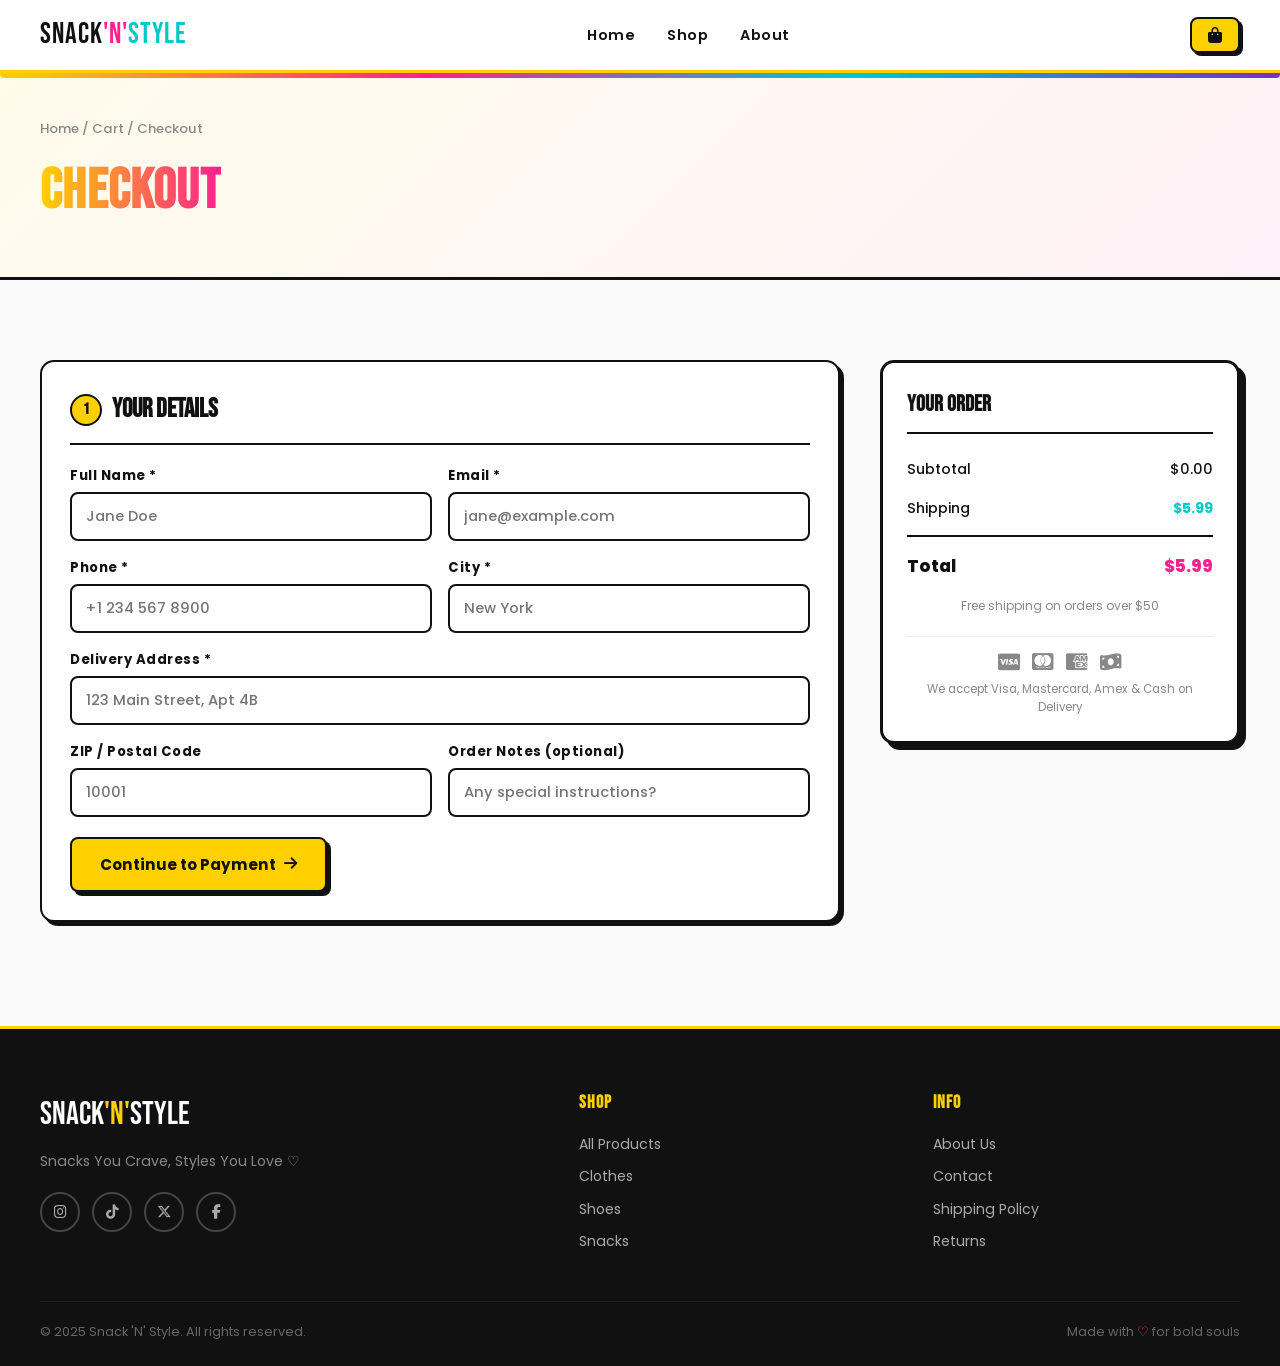
==== checkout.html @ 05af9b32 "Initial commit — Snack N Style website" ====
<!DOCTYPE html>
<html lang="en">
<head>
  <meta charset="UTF-8">
  <meta name="viewport" content="width=device-width, initial-scale=1.0">
  <meta name="description" content="Checkout — Snack 'N' Style.">
  <title>Checkout — Snack 'N' Style</title>
  <link rel="stylesheet" href="assets/css/style.css">
  <link rel="stylesheet" href="https://cdnjs.cloudflare.com/ajax/libs/font-awesome/6.5.0/css/all.min.css">
  <style>
    .card-input-row { display: grid; grid-template-columns: 1fr 1fr; gap: 16px; }
    .card-number-field { grid-column: span 2; }
    .card-mock-note {
      display: flex;
      align-items: flex-start;
      gap: 10px;
      padding: 14px;
      background: rgba(0,201,200,0.06);
      border: 2px solid var(--teal);
      border-radius: var(--radius-sm);
      font-size: 0.82rem;
      color: #333;
      margin-bottom: 16px;
    }
    .card-mock-note i { color: var(--teal); margin-top: 2px; flex-shrink: 0; }
    .method-divider {
      display: flex;
      align-items: center;
      gap: 12px;
      margin: 8px 0 16px;
      color: var(--gray-mid);
      font-size: 0.82rem;
      font-weight: 600;
    }
    .method-divider::before,
    .method-divider::after {
      content: '';
      flex: 1;
      height: 1px;
      background: var(--gray);
    }
  </style>
</head>
<body data-page="checkout">

  <!-- Navbar -->
  <nav id="navbar">
    <div class="container nav-inner">
      <a href="index.html" class="nav-logo">Snack<span>'N'</span><em>Style</em></a>
      <ul class="nav-links">
        <li><a href="index.html" class="nav-link">Home</a></li>
        <li><a href="shop.html" class="nav-link">Shop</a></li>
        <li><a href="about.html" class="nav-link">About</a></li>
      </ul>
      <div class="nav-actions">
        <a href="cart.html" class="cart-link" aria-label="Cart">
          <i class="fas fa-bag-shopping"></i>
          <span id="cart-badge">0</span>
        </a>
        <button class="hamburger" id="hamburger" aria-label="Menu" aria-expanded="false">
          <i class="fas fa-bars"></i>
        </button>
      </div>
    </div>
    <div id="mobile-menu">
      <a href="index.html">Home</a>
      <a href="shop.html">Shop All</a>
      <a href="about.html">About</a>
      <a href="cart.html">Cart</a>
    </div>
  </nav>

  <div class="accent-bar"></div>

  <!-- Page Header -->
  <div class="page-header">
    <div class="container">
      <p class="breadcrumb">
        <a href="index.html">Home</a> /
        <a href="cart.html">Cart</a> /
        Checkout
      </p>
      <h1><span class="gradient-text">Checkout</span></h1>
    </div>
  </div>

  <!-- Checkout Content -->
  <section class="section">
    <div class="container">
      <div class="checkout-layout">

        <!-- Left: Steps -->
        <div>

          <!-- Step 1: Customer Info -->
          <div class="checkout-section" id="step-info">
            <h2>
              <span class="step-num">1</span>
              Your Details
            </h2>

            <!--
              Pay on Delivery orders are submitted via Formspree.
              Sign up at formspree.io, create a form, and replace
              YOUR_FORM_ID below with your actual form ID.
            -->
            <form id="formspree-form" action="https://formspree.io/f/YOUR_FORM_ID" method="POST" style="display:none;">
              <input type="hidden" name="Order Contents" id="cart-summary-input">
              <input type="hidden" name="Payment Method" value="Pay on Delivery">
              <input type="hidden" name="_subject" value="New Order — Snack N Style">
            </form>

            <form id="customer-form" novalidate>
              <div class="form-grid">
                <div class="form-group">
                  <label class="form-label" for="field-name">Full Name *</label>
                  <input class="form-input" type="text" id="field-name" name="name"
                    placeholder="Jane Doe" required minlength="2">
                </div>
                <div class="form-group">
                  <label class="form-label" for="field-email">Email *</label>
                  <input class="form-input" type="email" id="field-email" name="email"
                    placeholder="jane@example.com" required>
                </div>
                <div class="form-group">
                  <label class="form-label" for="field-phone">Phone *</label>
                  <input class="form-input" type="tel" id="field-phone" name="phone"
                    placeholder="+1 234 567 8900" required>
                </div>
                <div class="form-group">
                  <label class="form-label" for="field-city">City *</label>
                  <input class="form-input" type="text" id="field-city" name="city"
                    placeholder="New York" required>
                </div>
                <div class="form-group span2">
                  <label class="form-label" for="field-address">Delivery Address *</label>
                  <input class="form-input" type="text" id="field-address" name="address"
                    placeholder="123 Main Street, Apt 4B" required>
                </div>
                <div class="form-group">
                  <label class="form-label" for="field-zip">ZIP / Postal Code</label>
                  <input class="form-input" type="text" id="field-zip" name="zip"
                    placeholder="10001">
                </div>
                <div class="form-group">
                  <label class="form-label" for="field-notes">Order Notes (optional)</label>
                  <input class="form-input" type="text" id="field-notes" name="notes"
                    placeholder="Any special instructions?">
                </div>
              </div>
              <div style="margin-top:20px;">
                <button type="button" class="btn btn-primary" id="continue-btn">
                  Continue to Payment <i class="fas fa-arrow-right"></i>
                </button>
              </div>
            </form>
          </div>

          <!-- Step 2: Payment Method -->
          <div class="checkout-section hidden" id="step-payment">
            <h2>
              <span class="step-num">2</span>
              Payment Method
            </h2>

            <div class="payment-methods">
              <!-- Pay on Delivery -->
              <div class="payment-card selected" id="pod-card">
                <div class="payment-card-icon">📦</div>
                <h3>Pay on Delivery</h3>
                <p>We deliver, you pay cash or card when it arrives</p>
              </div>

              <!-- Pay Now -->
              <div class="payment-card" id="pay-now-card">
                <div class="payment-card-icon">💳</div>
                <h3>Pay Now</h3>
                <p>Secure card payment — processed online</p>
              </div>
            </div>

            <!-- Pay on Delivery confirm -->
            <button class="btn btn-primary btn-full" id="pod-btn">
              <i class="fas fa-check-circle"></i> Confirm Order
            </button>

            <!-- Pay Now card form -->
            <div id="pay-now-form" class="hidden">
              <div class="method-divider">Enter card details</div>

              <div class="card-mock-note">
                <i class="fas fa-info-circle"></i>
                <span>
                  Online card payments require a payment gateway (e.g. Stripe).
                  To activate this, see the <strong>README.md</strong> for setup instructions.
                  For now, this interface is ready — just add your Stripe key to go live.
                </span>
              </div>

              <form id="card-details-form" novalidate>
                <div class="form-grid">
                  <div class="form-group card-number-field">
                    <label class="form-label" for="card-number">Card Number *</label>
                    <input class="form-input" type="text" id="card-number"
                      placeholder="1234 5678 9012 3456" maxlength="19"
                      required pattern="\d{4}\s?\d{4}\s?\d{4}\s?\d{4}"
                      oninput="formatCardNumber(this)">
                  </div>
                  <div class="form-group">
                    <label class="form-label" for="card-expiry">Expiry *</label>
                    <input class="form-input" type="text" id="card-expiry"
                      placeholder="MM / YY" maxlength="7"
                      required oninput="formatExpiry(this)">
                  </div>
                  <div class="form-group">
                    <label class="form-label" for="card-cvc">CVC *</label>
                    <input class="form-input" type="text" id="card-cvc"
                      placeholder="123" maxlength="4"
                      required pattern="\d{3,4}">
                  </div>
                  <div class="form-group card-number-field">
                    <label class="form-label" for="card-name">Name on Card *</label>
                    <input class="form-input" type="text" id="card-name"
                      placeholder="Jane Doe" required>
                  </div>
                </div>
                <div style="display:flex; align-items:center; gap:8px; margin:12px 0; font-size:0.78rem; color:var(--gray-mid);">
                  <i class="fas fa-lock" style="color:var(--teal);"></i>
                  Your card details are encrypted and secure
                </div>
                <button type="button" class="btn btn-pink btn-full" id="pay-now-confirm">
                  <i class="fas fa-lock"></i>
                  Pay <span id="pay-amount">—</span>
                </button>
              </form>
            </div>

          </div>

          <!-- Success Screen -->
          <div class="success-screen hidden" id="checkout-success">
            <div class="success-icon">
              <i class="fas fa-check"></i>
            </div>
            <h2>Order Confirmed!</h2>
            <p style="font-size:1.1rem; font-weight:600; margin-bottom:4px;">
              Thanks, <span id="success-name">friend</span>! 🎉
            </p>
            <p>Your order has been placed successfully.</p>
            <p style="margin-top:8px;">
              <strong>Total:</strong> <span id="success-total">—</span> &nbsp;|&nbsp;
              <strong>Method:</strong> <span id="success-method">—</span>
            </p>
            <p style="color:var(--gray-mid); font-size:0.88rem; margin-top:16px;">
              We'll contact you shortly to confirm delivery details.
            </p>
            <a href="shop.html" class="btn btn-primary" style="margin-top:28px;">
              <i class="fas fa-bag-shopping"></i> Continue Shopping
            </a>
          </div>

        </div>

        <!-- Right: Order Summary -->
        <div class="checkout-order-box">
          <h2>Your Order</h2>
          <div id="checkout-items"></div>
          <div style="margin-top:12px;">
            <div class="summary-row" style="padding:8px 0; font-size:0.88rem;">
              <span>Subtotal</span>
              <span id="checkout-subtotal">—</span>
            </div>
            <div class="summary-row" style="padding:8px 0; font-size:0.88rem;">
              <span>Shipping</span>
              <span id="checkout-shipping" style="color:var(--teal); font-weight:700;">—</span>
            </div>
            <div class="summary-row total">
              <span>Total</span>
              <span id="checkout-total" style="color:var(--pink);">—</span>
            </div>
          </div>
          <p style="font-size:0.75rem; color:var(--gray-mid); margin-top:8px; text-align:center;">
            Free shipping on orders over $50
          </p>
          <div style="margin-top:20px; padding-top:16px; border-top:1px solid var(--gray);">
            <div style="display:flex; gap:12px; justify-content:center; font-size:1.2rem; color:var(--gray-mid);">
              <i class="fab fa-cc-visa"></i>
              <i class="fab fa-cc-mastercard"></i>
              <i class="fab fa-cc-amex"></i>
              <i class="fas fa-money-bill-wave"></i>
            </div>
            <p style="font-size:0.72rem; color:var(--gray-mid); text-align:center; margin-top:8px;">
              We accept Visa, Mastercard, Amex &amp; Cash on Delivery
            </p>
          </div>
        </div>

      </div>
    </div>
  </section>

  <!-- Footer -->
  <footer>
    <div class="container">
      <div class="footer-grid">
        <div>
          <div class="footer-logo">Snack<span>'N'</span>Style</div>
          <p class="footer-tagline">Snacks You Crave, Styles You Love ♡</p>
          <div class="footer-social">
            <a href="#" class="social-btn" aria-label="Instagram"><i class="fab fa-instagram"></i></a>
            <a href="#" class="social-btn" aria-label="TikTok"><i class="fab fa-tiktok"></i></a>
            <a href="#" class="social-btn" aria-label="Twitter"><i class="fab fa-x-twitter"></i></a>
            <a href="#" class="social-btn" aria-label="Facebook"><i class="fab fa-facebook-f"></i></a>
          </div>
        </div>
        <div>
          <h4 class="footer-heading">Shop</h4>
          <div class="footer-links">
            <a href="shop.html">All Products</a>
            <a href="shop.html?category=clothes">Clothes</a>
            <a href="shop.html?category=shoes">Shoes</a>
            <a href="shop.html?category=snacks">Snacks</a>
          </div>
        </div>
        <div>
          <h4 class="footer-heading">Info</h4>
          <div class="footer-links">
            <a href="about.html">About Us</a>
            <a href="about.html#contact">Contact</a>
            <a href="#">Shipping Policy</a>
            <a href="#">Returns</a>
          </div>
        </div>
      </div>
      <div class="footer-bottom">
        <p>&copy; 2025 Snack 'N' Style. All rights reserved.</p>
        <p>Made with <span style="color:var(--pink)">♡</span> for bold souls</p>
      </div>
    </div>
  </footer>

  <script src="assets/js/products.js"></script>
  <script src="assets/js/cart.js"></script>
  <script src="assets/js/main.js"></script>
  <script>
    function formatCardNumber(input) {
      let val = input.value.replace(/\D/g, '').substring(0, 16);
      input.value = val.replace(/(.{4})/g, '$1 ').trim();
    }

    function formatExpiry(input) {
      let val = input.value.replace(/\D/g, '').substring(0, 4);
      if (val.length >= 3) val = val.substring(0, 2) + ' / ' + val.substring(2);
      input.value = val;
    }

    // Keep pay button total in sync
    document.addEventListener('DOMContentLoaded', () => {
      const totalEl = document.getElementById('checkout-total');
      const payBtn = document.getElementById('pay-amount');
      if (totalEl && payBtn) {
        const observer = new MutationObserver(() => {
          payBtn.textContent = totalEl.textContent;
        });
        observer.observe(totalEl, { childList: true, characterData: true, subtree: true });
      }
    });
  </script>
</body>
</html>
---- assets/css/style.css ----
/* ─── Neon Street Theme ─────────────────────────────────────────────────────── */

@import url('https://fonts.googleapis.com/css2?family=Bebas+Neue&family=Poppins:wght@400;500;600;700;800&display=swap');

:root {
  --yellow:   #FFD000;
  --pink:     #FF1F8E;
  --teal:     #00C9C8;
  --purple:   #7B2FBE;
  --black:    #111111;
  --white:    #FFFFFF;
  --bg:       #FAFAFA;
  --card-bg:  #FFFFFF;
  --gray:     #F0F0F0;
  --gray-mid: #888888;
  --text:     #111111;
  --radius:   14px;
  --radius-sm: 8px;
  --shadow:   4px 4px 0px #111111;
  --shadow-lg: 6px 6px 0px #111111;
  --transition: 0.2s ease;
  --font-head: 'Bebas Neue', sans-serif;
  --font-body: 'Poppins', sans-serif;
}

/* ─── Reset ──────────────────────────────────────────────────────────────────── */

*, *::before, *::after { box-sizing: border-box; margin: 0; padding: 0; }
html { scroll-behavior: smooth; }
body {
  font-family: var(--font-body);
  background: var(--bg);
  color: var(--text);
  line-height: 1.6;
  overflow-x: hidden;
}
img { display: block; max-width: 100%; }
a { text-decoration: none; color: inherit; }
ul { list-style: none; }
button { cursor: pointer; border: none; background: none; font-family: var(--font-body); }
input, select, textarea { font-family: var(--font-body); }

/* ─── Utility ────────────────────────────────────────────────────────────────── */

.container { max-width: 1240px; margin: 0 auto; padding: 0 20px; }
.hidden { display: none !important; }
.text-center { text-align: center; }
.section { padding: 80px 0; }
.section-sm { padding: 50px 0; }

.section-title {
  font-family: var(--font-head);
  font-size: clamp(2rem, 5vw, 3rem);
  letter-spacing: 1px;
  margin-bottom: 40px;
}
.section-title .highlight {
  color: var(--pink);
  position: relative;
}

.gradient-text {
  background: linear-gradient(90deg, var(--yellow) 0%, var(--pink) 100%);
  -webkit-background-clip: text;
  -webkit-text-fill-color: transparent;
  background-clip: text;
}

/* ─── Buttons ────────────────────────────────────────────────────────────────── */

.btn {
  display: inline-flex;
  align-items: center;
  gap: 8px;
  padding: 14px 28px;
  border-radius: var(--radius-sm);
  font-weight: 700;
  font-size: 0.95rem;
  border: 2.5px solid var(--black);
  box-shadow: var(--shadow);
  transition: transform var(--transition), box-shadow var(--transition);
}
.btn:hover {
  transform: translate(-2px, -2px);
  box-shadow: var(--shadow-lg);
}
.btn:active {
  transform: translate(2px, 2px);
  box-shadow: 2px 2px 0 var(--black);
}

.btn-primary {
  background: var(--yellow);
  color: var(--black);
}
.btn-primary:hover { background: var(--yellow); }

.btn-pink {
  background: var(--pink);
  color: var(--white);
}

.btn-outline {
  background: var(--white);
  color: var(--black);
}
.btn-outline:hover { background: var(--gray); }

.btn-full { width: 100%; justify-content: center; font-size: 1.05rem; padding: 16px; }

.btn-add-cart {
  display: inline-flex;
  align-items: center;
  gap: 6px;
  padding: 9px 16px;
  background: var(--yellow);
  color: var(--black);
  font-weight: 700;
  font-size: 0.82rem;
  border: 2px solid var(--black);
  border-radius: var(--radius-sm);
  box-shadow: 3px 3px 0 var(--black);
  transition: all var(--transition);
  white-space: nowrap;
}
.btn-add-cart:hover { transform: translate(-1px, -1px); box-shadow: 4px 4px 0 var(--black); }
.btn-add-cart.added { background: var(--teal); color: var(--white); }

/* ─── Navbar ─────────────────────────────────────────────────────────────────── */

#navbar {
  position: sticky;
  top: 0;
  z-index: 1000;
  background: var(--white);
  border-bottom: 3px solid var(--yellow);
  transition: box-shadow 0.3s;
}
#navbar.scrolled { box-shadow: 0 4px 20px rgba(0,0,0,0.1); }

.nav-inner {
  display: flex;
  align-items: center;
  justify-content: space-between;
  height: 70px;
  gap: 20px;
}

.nav-logo {
  font-family: var(--font-head);
  font-size: 1.8rem;
  letter-spacing: 1px;
  white-space: nowrap;
  color: var(--black);
  line-height: 1;
}
.nav-logo span { color: var(--pink); }
.nav-logo em { color: var(--teal); font-style: normal; }

.nav-links {
  display: flex;
  align-items: center;
  gap: 32px;
}
.nav-link {
  font-weight: 600;
  font-size: 0.9rem;
  letter-spacing: 0.5px;
  padding: 6px 0;
  border-bottom: 2.5px solid transparent;
  transition: border-color var(--transition), color var(--transition);
}
.nav-link:hover, .nav-link.active { border-bottom-color: var(--pink); color: var(--pink); }

.nav-actions {
  display: flex;
  align-items: center;
  gap: 16px;
}

.cart-link {
  position: relative;
  display: flex;
  align-items: center;
  gap: 6px;
  font-weight: 700;
  font-size: 1.05rem;
  padding: 8px 16px;
  background: var(--yellow);
  border: 2.5px solid var(--black);
  border-radius: var(--radius-sm);
  box-shadow: 3px 3px 0 var(--black);
  transition: all var(--transition);
}
.cart-link:hover { transform: translate(-1px, -1px); box-shadow: 4px 4px 0 var(--black); }
.cart-link i { font-size: 1rem; }

#cart-badge {
  display: none;
  align-items: center;
  justify-content: center;
  min-width: 20px;
  height: 20px;
  padding: 0 5px;
  background: var(--pink);
  color: var(--white);
  font-size: 0.72rem;
  font-weight: 800;
  border-radius: 20px;
  border: 2px solid var(--black);
}

.hamburger {
  display: none;
  align-items: center;
  justify-content: center;
  width: 42px;
  height: 42px;
  font-size: 1.2rem;
  border: 2.5px solid var(--black);
  border-radius: var(--radius-sm);
  background: var(--white);
}

#mobile-menu {
  display: none;
  flex-direction: column;
  background: var(--white);
  border-top: 2px solid var(--yellow);
  padding: 16px 20px;
  gap: 4px;
}
#mobile-menu.open { display: flex; }
#mobile-menu a {
  font-weight: 600;
  padding: 10px 0;
  border-bottom: 1px solid var(--gray);
  font-size: 0.95rem;
}
#mobile-menu a:last-child { border-bottom: none; }

/* ─── Hero ───────────────────────────────────────────────────────────────────── */

.hero {
  position: relative;
  min-height: 90vh;
  display: flex;
  align-items: center;
  overflow: hidden;
  background: var(--white);
  padding: 60px 0;
}

.hero-bg {
  position: absolute;
  inset: 0;
  pointer-events: none;
  z-index: 0;
}
.hero-blob {
  position: absolute;
  border-radius: 50%;
  filter: blur(80px);
  opacity: 0.18;
}
.hero-blob.b1 { width: 500px; height: 500px; background: var(--yellow); top: -100px; right: -100px; }
.hero-blob.b2 { width: 350px; height: 350px; background: var(--pink); bottom: -50px; left: -80px; }
.hero-blob.b3 { width: 250px; height: 250px; background: var(--teal); top: 30%; right: 20%; }

.hero-content {
  position: relative;
  z-index: 1;
  max-width: 760px;
}

.hero-pill {
  display: inline-flex;
  align-items: center;
  gap: 8px;
  padding: 8px 18px;
  background: var(--yellow);
  border: 2.5px solid var(--black);
  border-radius: 99px;
  font-weight: 700;
  font-size: 0.8rem;
  letter-spacing: 0.5px;
  box-shadow: 3px 3px 0 var(--black);
  margin-bottom: 24px;
}

.hero-title {
  font-family: var(--font-head);
  font-size: clamp(3.5rem, 9vw, 7rem);
  line-height: 0.95;
  letter-spacing: 1px;
  margin-bottom: 24px;
}

.hero-sub {
  font-size: 1.1rem;
  color: #555;
  max-width: 480px;
  margin-bottom: 36px;
}

.hero-ctas { display: flex; gap: 16px; flex-wrap: wrap; }

.hero-sparkle {
  position: absolute;
  z-index: 0;
  pointer-events: none;
  font-size: 2.5rem;
  animation: float 3s ease-in-out infinite;
}
.hero-sparkle.s1 { top: 15%; right: 8%; color: var(--yellow); animation-delay: 0s; }
.hero-sparkle.s2 { top: 40%; right: 5%; color: var(--pink); font-size: 1.8rem; animation-delay: 0.8s; }
.hero-sparkle.s3 { bottom: 20%; right: 15%; color: var(--teal); font-size: 2rem; animation-delay: 1.5s; }
.hero-sparkle.s4 { top: 8%; left: 60%; color: var(--purple); font-size: 1.5rem; animation-delay: 0.4s; }

@keyframes float {
  0%, 100% { transform: translateY(0) rotate(0deg); }
  50% { transform: translateY(-12px) rotate(8deg); }
}

/* ─── Marquee ────────────────────────────────────────────────────────────────── */

.marquee-strip {
  background: var(--yellow);
  border-top: 3px solid var(--black);
  border-bottom: 3px solid var(--black);
  overflow: hidden;
  padding: 14px 0;
}
.marquee-track {
  display: flex;
  gap: 0;
  animation: marquee 22s linear infinite;
  white-space: nowrap;
}
.marquee-track span {
  font-family: var(--font-head);
  font-size: 1.15rem;
  letter-spacing: 2px;
  padding: 0 30px;
  color: var(--black);
}
@keyframes marquee {
  from { transform: translateX(0); }
  to { transform: translateX(-50%); }
}

/* ─── Category Cards ─────────────────────────────────────────────────────────── */

.category-grid {
  display: grid;
  grid-template-columns: repeat(3, 1fr);
  gap: 24px;
}

.category-card {
  display: flex;
  flex-direction: column;
  align-items: center;
  text-align: center;
  padding: 40px 24px;
  background: var(--card-bg);
  border: 3px solid var(--black);
  border-radius: var(--radius);
  box-shadow: var(--shadow);
  transition: transform var(--transition), box-shadow var(--transition);
  gap: 12px;
}
.category-card:hover {
  transform: translate(-3px, -3px);
  box-shadow: var(--shadow-lg);
}

.cat-clothes { border-top: 6px solid var(--pink); }
.cat-shoes   { border-top: 6px solid var(--teal); }
.cat-snacks  { border-top: 6px solid var(--yellow); }

.category-card .cat-icon {
  width: 72px;
  height: 72px;
  border-radius: 50%;
  display: flex;
  align-items: center;
  justify-content: center;
  font-size: 1.8rem;
  border: 3px solid var(--black);
}
.cat-clothes .cat-icon { background: var(--pink); color: var(--white); }
.cat-shoes   .cat-icon { background: var(--teal); color: var(--white); }
.cat-snacks  .cat-icon { background: var(--yellow); color: var(--black); }

.category-card h3 {
  font-family: var(--font-head);
  font-size: 1.6rem;
  letter-spacing: 1px;
}
.category-card p { font-size: 0.88rem; color: var(--gray-mid); font-weight: 500; }

/* ─── Product Cards ──────────────────────────────────────────────────────────── */

.product-grid {
  display: grid;
  grid-template-columns: repeat(4, 1fr);
  gap: 24px;
}

.product-card {
  background: var(--card-bg);
  border: 2.5px solid var(--black);
  border-top: 5px solid var(--card-accent, var(--yellow));
  border-radius: var(--radius);
  box-shadow: var(--shadow);
  overflow: hidden;
  transition: transform var(--transition), box-shadow var(--transition);
  display: flex;
  flex-direction: column;
}
.product-card:hover {
  transform: translate(-3px, -3px);
  box-shadow: var(--shadow-lg);
}

.product-card-img-wrap {
  position: relative;
  aspect-ratio: 1;
  overflow: hidden;
  display: block;
}
.product-card-img-wrap img {
  width: 100%;
  height: 100%;
  object-fit: cover;
  transition: transform 0.4s ease;
}
.product-card:hover .product-card-img-wrap img { transform: scale(1.06); }

.product-badge {
  position: absolute;
  top: 10px;
  left: 10px;
  padding: 4px 10px;
  font-size: 0.72rem;
  font-weight: 800;
  letter-spacing: 0.5px;
  color: var(--black);
  border: 2px solid var(--black);
  border-radius: 4px;
  z-index: 1;
  text-transform: uppercase;
}

.product-card-body {
  padding: 14px 16px 16px;
  display: flex;
  flex-direction: column;
  gap: 6px;
  flex: 1;
}

.product-cat-tag {
  font-size: 0.7rem;
  font-weight: 700;
  letter-spacing: 1px;
  text-transform: uppercase;
  color: var(--gray-mid);
}

.product-name {
  font-size: 0.95rem;
  font-weight: 700;
  line-height: 1.3;
}
.product-name a:hover { color: var(--pink); }

.product-card-footer {
  display: flex;
  align-items: center;
  justify-content: space-between;
  gap: 8px;
  margin-top: auto;
  padding-top: 10px;
}

.product-price {
  font-family: var(--font-head);
  font-size: 1.3rem;
  letter-spacing: 0.5px;
}

/* ─── Section Centered CTA ───────────────────────────────────────────────────── */

.section-cta {
  display: flex;
  justify-content: center;
  margin-top: 40px;
}

/* ─── Shop Filter Bar ────────────────────────────────────────────────────────── */

.filter-bar {
  display: flex;
  gap: 10px;
  flex-wrap: wrap;
  margin-bottom: 36px;
  align-items: center;
}

.filter-btn {
  padding: 10px 22px;
  font-weight: 700;
  font-size: 0.88rem;
  letter-spacing: 0.5px;
  border: 2.5px solid var(--black);
  border-radius: 99px;
  background: var(--white);
  box-shadow: 3px 3px 0 var(--black);
  transition: all var(--transition);
}
.filter-btn:hover { transform: translate(-1px, -1px); box-shadow: 4px 4px 0 var(--black); }
.filter-btn.active {
  background: var(--yellow);
  transform: translate(-1px, -1px);
  box-shadow: 4px 4px 0 var(--black);
}

.shop-header {
  display: flex;
  align-items: flex-end;
  justify-content: space-between;
  gap: 16px;
  flex-wrap: wrap;
  margin-bottom: 8px;
}
.product-count-label {
  font-size: 0.88rem;
  color: var(--gray-mid);
  font-weight: 500;
  padding-bottom: 4px;
}

.fade-in { animation: fadeIn 0.35s ease; }
@keyframes fadeIn { from { opacity: 0; transform: translateY(8px); } to { opacity: 1; transform: none; } }

/* ─── Product Detail ─────────────────────────────────────────────────────────── */

.product-detail-grid {
  display: grid;
  grid-template-columns: 1fr 1fr;
  gap: 60px;
  align-items: start;
}

.product-detail-img {
  position: relative;
  border: 3px solid var(--black);
  border-radius: var(--radius);
  overflow: hidden;
  box-shadow: var(--shadow-lg);
  aspect-ratio: 1;
}
.product-detail-img img { width: 100%; height: 100%; object-fit: cover; }

.detail-badge {
  top: 16px;
  left: 16px;
  font-size: 0.85rem;
  padding: 6px 14px;
}

.product-detail-name {
  font-family: var(--font-head);
  font-size: clamp(2rem, 5vw, 3rem);
  letter-spacing: 1px;
  line-height: 1;
  margin: 8px 0;
}

.product-detail-price {
  font-family: var(--font-head);
  font-size: 2.2rem;
  color: var(--pink);
  margin-bottom: 24px;
}

.size-section { margin-bottom: 24px; }
.size-label {
  font-weight: 700;
  font-size: 0.9rem;
  margin-bottom: 10px;
  display: flex;
  align-items: center;
  gap: 12px;
}
.size-error {
  color: var(--pink);
  font-size: 0.8rem;
  font-weight: 600;
}

.size-grid { display: flex; flex-wrap: wrap; gap: 8px; }
.size-btn {
  padding: 8px 16px;
  border: 2.5px solid var(--black);
  border-radius: var(--radius-sm);
  font-weight: 700;
  font-size: 0.85rem;
  background: var(--white);
  transition: all var(--transition);
}
.size-btn:hover { background: var(--gray); }
.size-btn.selected {
  background: var(--yellow);
  border-color: var(--black);
  box-shadow: 3px 3px 0 var(--black);
}

.qty-row { display: flex; align-items: center; gap: 16px; margin-bottom: 20px; }
.qty-label { font-weight: 700; font-size: 0.9rem; }

.qty-spinner {
  display: flex;
  align-items: center;
  border: 2.5px solid var(--black);
  border-radius: var(--radius-sm);
  overflow: hidden;
}
.qty-btn {
  width: 40px;
  height: 40px;
  font-size: 1.2rem;
  font-weight: 700;
  background: var(--white);
  border: none;
  transition: background var(--transition);
}
.qty-btn:hover { background: var(--yellow); }
.qty-spinner input {
  width: 52px;
  height: 40px;
  text-align: center;
  font-weight: 700;
  font-size: 1rem;
  border: none;
  border-left: 2.5px solid var(--black);
  border-right: 2.5px solid var(--black);
  outline: none;
}
.qty-spinner.small .qty-btn { width: 34px; height: 34px; font-size: 1rem; }
.qty-spinner.small span {
  min-width: 40px;
  height: 34px;
  display: flex;
  align-items: center;
  justify-content: center;
  font-weight: 700;
  border-left: 2.5px solid var(--black);
  border-right: 2.5px solid var(--black);
}

.product-perks {
  display: flex;
  flex-wrap: wrap;
  gap: 16px;
  margin-top: 20px;
  font-size: 0.8rem;
  font-weight: 600;
  color: var(--gray-mid);
}
.product-perks span { display: flex; align-items: center; gap: 6px; }
.product-perks i { color: var(--teal); }

.shake { animation: shake 0.4s ease; }
@keyframes shake {
  0%, 100% { transform: translateX(0); }
  25% { transform: translateX(-6px); }
  75% { transform: translateX(6px); }
}

/* ─── Cart Page ──────────────────────────────────────────────────────────────── */

.cart-layout {
  display: grid;
  grid-template-columns: 1fr 340px;
  gap: 40px;
  align-items: start;
}

.cart-item {
  display: grid;
  grid-template-columns: 90px 1fr auto;
  gap: 16px;
  align-items: center;
  padding: 16px;
  background: var(--card-bg);
  border: 2.5px solid var(--black);
  border-radius: var(--radius);
  box-shadow: var(--shadow);
  margin-bottom: 16px;
}

.cart-item-img {
  width: 90px;
  height: 90px;
  object-fit: cover;
  border: 2px solid var(--black);
  border-radius: var(--radius-sm);
}

.cart-item-name { font-weight: 700; font-size: 0.95rem; margin-bottom: 2px; }
.cart-item-meta { font-size: 0.78rem; color: var(--gray-mid); font-weight: 500; }
.cart-item-price { font-size: 0.88rem; color: var(--pink); font-weight: 700; margin-top: 4px; }

.cart-item-controls {
  display: flex;
  flex-direction: column;
  align-items: flex-end;
  gap: 10px;
}
.cart-item-subtotal { font-family: var(--font-head); font-size: 1.2rem; letter-spacing: 0.5px; }

.cart-remove-btn {
  color: var(--gray-mid);
  font-size: 0.9rem;
  padding: 4px 8px;
  border-radius: 4px;
  transition: color var(--transition), background var(--transition);
}
.cart-remove-btn:hover { color: var(--pink); background: #FFE5F2; }

.cart-summary-box {
  background: var(--card-bg);
  border: 3px solid var(--black);
  border-radius: var(--radius);
  box-shadow: var(--shadow-lg);
  padding: 24px;
  position: sticky;
  top: 90px;
}
.cart-summary-box h2 {
  font-family: var(--font-head);
  font-size: 1.6rem;
  margin-bottom: 20px;
  border-bottom: 2.5px solid var(--black);
  padding-bottom: 12px;
}
.summary-row {
  display: flex;
  justify-content: space-between;
  align-items: center;
  padding: 8px 0;
  font-size: 0.9rem;
  font-weight: 500;
}
.summary-row.total {
  border-top: 2.5px solid var(--black);
  margin-top: 8px;
  padding-top: 16px;
  font-weight: 800;
  font-size: 1.05rem;
}
.summary-row .free-ship { color: var(--teal); font-weight: 700; }

.cart-empty-state {
  text-align: center;
  padding: 80px 20px;
}
.cart-empty-state i {
  font-size: 4rem;
  color: var(--yellow);
  border: 3px solid var(--black);
  border-radius: 50%;
  width: 100px;
  height: 100px;
  display: inline-flex;
  align-items: center;
  justify-content: center;
  background: var(--white);
  box-shadow: var(--shadow);
  margin-bottom: 20px;
}
.cart-empty-state h2 { font-family: var(--font-head); font-size: 2rem; margin-bottom: 8px; }
.cart-empty-state p { color: var(--gray-mid); margin-bottom: 24px; }

/* ─── Checkout ───────────────────────────────────────────────────────────────── */

.checkout-layout {
  display: grid;
  grid-template-columns: 1fr 360px;
  gap: 40px;
  align-items: start;
}

.checkout-section {
  background: var(--card-bg);
  border: 2.5px solid var(--black);
  border-radius: var(--radius);
  box-shadow: var(--shadow);
  padding: 28px;
  margin-bottom: 24px;
}
.checkout-section h2 {
  font-family: var(--font-head);
  font-size: 1.6rem;
  margin-bottom: 20px;
  padding-bottom: 12px;
  border-bottom: 2.5px solid var(--black);
  display: flex;
  align-items: center;
  gap: 10px;
}
.step-num {
  display: inline-flex;
  align-items: center;
  justify-content: center;
  width: 32px;
  height: 32px;
  background: var(--yellow);
  border: 2.5px solid var(--black);
  border-radius: 50%;
  font-size: 1rem;
}

.form-grid { display: grid; grid-template-columns: 1fr 1fr; gap: 16px; }
.form-grid.full { grid-template-columns: 1fr; }
.form-group { display: flex; flex-direction: column; gap: 6px; }
.form-group.span2 { grid-column: span 2; }

.form-label { font-weight: 700; font-size: 0.82rem; letter-spacing: 0.5px; }
.form-input {
  padding: 12px 14px;
  border: 2.5px solid var(--black);
  border-radius: var(--radius-sm);
  font-size: 0.92rem;
  font-weight: 500;
  background: var(--white);
  outline: none;
  transition: border-color var(--transition), box-shadow var(--transition);
}
.form-input:focus {
  border-color: var(--teal);
  box-shadow: 0 0 0 3px rgba(0,201,200,0.15);
}

.payment-methods {
  display: grid;
  grid-template-columns: 1fr 1fr;
  gap: 16px;
  margin-bottom: 20px;
}
.payment-card {
  border: 3px solid var(--black);
  border-radius: var(--radius);
  padding: 20px;
  cursor: pointer;
  transition: all var(--transition);
  background: var(--white);
}
.payment-card:hover { background: var(--gray); }
.payment-card.selected {
  border-color: var(--teal);
  background: rgba(0,201,200,0.06);
  box-shadow: 0 0 0 3px rgba(0,201,200,0.2);
}

.payment-card-icon {
  font-size: 2rem;
  margin-bottom: 10px;
}
.payment-card h3 { font-weight: 800; font-size: 1rem; margin-bottom: 4px; }
.payment-card p { font-size: 0.8rem; color: var(--gray-mid); }

.card-details-form { margin-top: 20px; }

.checkout-order-box {
  background: var(--card-bg);
  border: 3px solid var(--black);
  border-radius: var(--radius);
  box-shadow: var(--shadow-lg);
  padding: 24px;
  position: sticky;
  top: 90px;
}
.checkout-order-box h2 {
  font-family: var(--font-head);
  font-size: 1.4rem;
  margin-bottom: 16px;
  border-bottom: 2.5px solid var(--black);
  padding-bottom: 10px;
}

.checkout-item {
  display: grid;
  grid-template-columns: 52px 1fr auto;
  gap: 10px;
  align-items: center;
  padding: 10px 0;
  border-bottom: 1px solid var(--gray);
  font-size: 0.85rem;
}
.checkout-item img {
  width: 52px;
  height: 52px;
  object-fit: cover;
  border: 2px solid var(--black);
  border-radius: 6px;
}
.checkout-item-qty { color: var(--gray-mid); font-size: 0.78rem; }

/* ─── Success Screen ─────────────────────────────────────────────────────────── */

.success-screen {
  text-align: center;
  padding: 60px 20px;
  background: var(--card-bg);
  border: 3px solid var(--black);
  border-radius: var(--radius);
  box-shadow: var(--shadow-lg);
}
.success-icon {
  font-size: 3.5rem;
  color: var(--teal);
  width: 100px;
  height: 100px;
  display: inline-flex;
  align-items: center;
  justify-content: center;
  border: 3px solid var(--black);
  border-radius: 50%;
  background: var(--white);
  box-shadow: var(--shadow);
  margin-bottom: 20px;
}
.success-screen h2 { font-family: var(--font-head); font-size: 2.2rem; margin-bottom: 8px; }
.success-screen p { color: #555; margin-bottom: 6px; }

/* ─── About Page ─────────────────────────────────────────────────────────────── */

.about-hero {
  background: var(--yellow);
  border-bottom: 3px solid var(--black);
  padding: 80px 0;
  position: relative;
  overflow: hidden;
}
.about-hero h1 {
  font-family: var(--font-head);
  font-size: clamp(3rem, 7vw, 5.5rem);
  line-height: 0.95;
  margin-bottom: 16px;
}
.about-hero p { font-size: 1.1rem; max-width: 520px; font-weight: 500; }

.perks-grid {
  display: grid;
  grid-template-columns: repeat(3, 1fr);
  gap: 24px;
  margin-top: 16px;
}
.perk-card {
  text-align: center;
  padding: 36px 24px;
  background: var(--card-bg);
  border: 2.5px solid var(--black);
  border-radius: var(--radius);
  box-shadow: var(--shadow);
}
.perk-icon {
  font-size: 2rem;
  width: 64px;
  height: 64px;
  border-radius: 50%;
  display: inline-flex;
  align-items: center;
  justify-content: center;
  border: 2.5px solid var(--black);
  margin-bottom: 16px;
}
.perk-card:nth-child(1) .perk-icon { background: var(--yellow); }
.perk-card:nth-child(2) .perk-icon { background: var(--pink); color: var(--white); }
.perk-card:nth-child(3) .perk-icon { background: var(--teal); color: var(--white); }
.perk-card h3 { font-weight: 800; margin-bottom: 6px; font-size: 1rem; }
.perk-card p { font-size: 0.85rem; color: var(--gray-mid); }

.contact-grid { display: grid; grid-template-columns: 1fr 1fr; gap: 40px; }
.contact-info { display: flex; flex-direction: column; gap: 20px; }
.contact-link {
  display: flex;
  align-items: center;
  gap: 14px;
  padding: 16px;
  background: var(--card-bg);
  border: 2.5px solid var(--black);
  border-radius: var(--radius);
  box-shadow: var(--shadow);
  font-weight: 600;
  transition: all var(--transition);
}
.contact-link:hover { transform: translate(-2px, -2px); box-shadow: var(--shadow-lg); }
.contact-link i {
  font-size: 1.2rem;
  width: 44px;
  height: 44px;
  display: flex;
  align-items: center;
  justify-content: center;
  border-radius: 50%;
  border: 2.5px solid var(--black);
  flex-shrink: 0;
}
.contact-link.email i { background: var(--yellow); }
.contact-link.whatsapp i { background: #25D366; color: var(--white); }

/* ─── Toast ──────────────────────────────────────────────────────────────────── */

.sns-toast {
  position: fixed;
  bottom: 28px;
  right: 28px;
  background: var(--black);
  color: var(--white);
  padding: 14px 20px;
  border-radius: var(--radius-sm);
  font-weight: 600;
  font-size: 0.88rem;
  display: flex;
  align-items: center;
  gap: 10px;
  z-index: 9999;
  border: 2.5px solid var(--yellow);
  box-shadow: 4px 4px 0 var(--yellow);
  transform: translateY(80px);
  opacity: 0;
  transition: all 0.3s ease;
}
.sns-toast i { color: var(--teal); }
.sns-toast.show { transform: translateY(0); opacity: 1; }

/* ─── Page Header ────────────────────────────────────────────────────────────── */

.page-header {
  background: var(--white);
  border-bottom: 3px solid var(--black);
  padding: 40px 0;
  position: relative;
  overflow: hidden;
}
.page-header::before {
  content: '';
  position: absolute;
  top: 0; left: 0; right: 0; bottom: 0;
  background: linear-gradient(135deg, rgba(255,208,0,0.08) 0%, rgba(255,31,142,0.06) 100%);
}
.page-header .container { position: relative; }
.page-header h1 {
  font-family: var(--font-head);
  font-size: clamp(2.2rem, 5vw, 3.5rem);
  letter-spacing: 1px;
}
.breadcrumb { font-size: 0.82rem; color: var(--gray-mid); font-weight: 500; margin-bottom: 8px; }
.breadcrumb a:hover { color: var(--pink); }

/* ─── Footer ─────────────────────────────────────────────────────────────────── */

footer {
  background: var(--black);
  color: var(--white);
  padding: 60px 0 24px;
  border-top: 3px solid var(--yellow);
}

.footer-grid {
  display: grid;
  grid-template-columns: 1.6fr 1fr 1fr;
  gap: 48px;
  margin-bottom: 48px;
}

.footer-logo {
  font-family: var(--font-head);
  font-size: 2rem;
  color: var(--white);
  margin-bottom: 10px;
}
.footer-logo span { color: var(--yellow); }
.footer-tagline { color: #888; font-size: 0.88rem; margin-bottom: 20px; }

.footer-social { display: flex; gap: 12px; }
.social-btn {
  width: 40px;
  height: 40px;
  border: 2px solid #444;
  border-radius: 50%;
  display: flex;
  align-items: center;
  justify-content: center;
  font-size: 0.9rem;
  color: #aaa;
  transition: all var(--transition);
}
.social-btn:hover { border-color: var(--yellow); color: var(--yellow); background: rgba(255,208,0,0.1); }

.footer-heading {
  font-family: var(--font-head);
  font-size: 1.1rem;
  letter-spacing: 1px;
  color: var(--yellow);
  margin-bottom: 16px;
}

.footer-links { display: flex; flex-direction: column; gap: 10px; }
.footer-links a { color: #aaa; font-size: 0.88rem; transition: color var(--transition); }
.footer-links a:hover { color: var(--white); }

.footer-bottom {
  border-top: 1px solid #222;
  padding-top: 20px;
  display: flex;
  justify-content: space-between;
  align-items: center;
  flex-wrap: wrap;
  gap: 12px;
  font-size: 0.8rem;
  color: #666;
}
.footer-bottom a { color: #888; }
.footer-bottom a:hover { color: var(--yellow); }

/* ─── Page hero accent ───────────────────────────────────────────────────────── */

.accent-bar {
  height: 5px;
  background: linear-gradient(90deg, var(--yellow), var(--pink), var(--teal), var(--purple));
  border-radius: 0 0 4px 4px;
}

/* ─── Related Products ───────────────────────────────────────────────────────── */

.related-section { padding: 60px 0; background: var(--gray); border-top: 3px solid var(--black); }

/* ─── Responsive ─────────────────────────────────────────────────────────────── */

@media (max-width: 1024px) {
  .product-grid { grid-template-columns: repeat(3, 1fr); }
  .cart-layout { grid-template-columns: 1fr 280px; }
  .checkout-layout { grid-template-columns: 1fr 300px; }
  .footer-grid { grid-template-columns: 1fr 1fr; gap: 32px; }
}

@media (max-width: 768px) {
  .nav-links { display: none; }
  .hamburger { display: flex; }

  .hero { min-height: auto; padding: 50px 0; }
  .hero-sparkle { display: none; }

  .product-grid { grid-template-columns: repeat(2, 1fr); gap: 16px; }
  .category-grid { grid-template-columns: 1fr; gap: 16px; }
  .perks-grid { grid-template-columns: 1fr; gap: 16px; }
  .contact-grid { grid-template-columns: 1fr; }

  .cart-layout { grid-template-columns: 1fr; }
  .cart-item { grid-template-columns: 72px 1fr; }
  .cart-item-controls { grid-column: span 2; flex-direction: row; justify-content: space-between; align-items: center; }

  .checkout-layout { grid-template-columns: 1fr; }
  .checkout-order-box { position: static; order: -1; }
  .payment-methods { grid-template-columns: 1fr; }
  .form-grid { grid-template-columns: 1fr; }
  .form-group.span2 { grid-column: auto; }

  .product-detail-grid { grid-template-columns: 1fr; gap: 32px; }
  .footer-grid { grid-template-columns: 1fr; }
}

@media (max-width: 480px) {
  .product-grid { grid-template-columns: repeat(2, 1fr); gap: 12px; }
  .btn { padding: 12px 20px; font-size: 0.88rem; }
  .hero-ctas { flex-direction: column; align-items: flex-start; }
  .section { padding: 52px 0; }
}
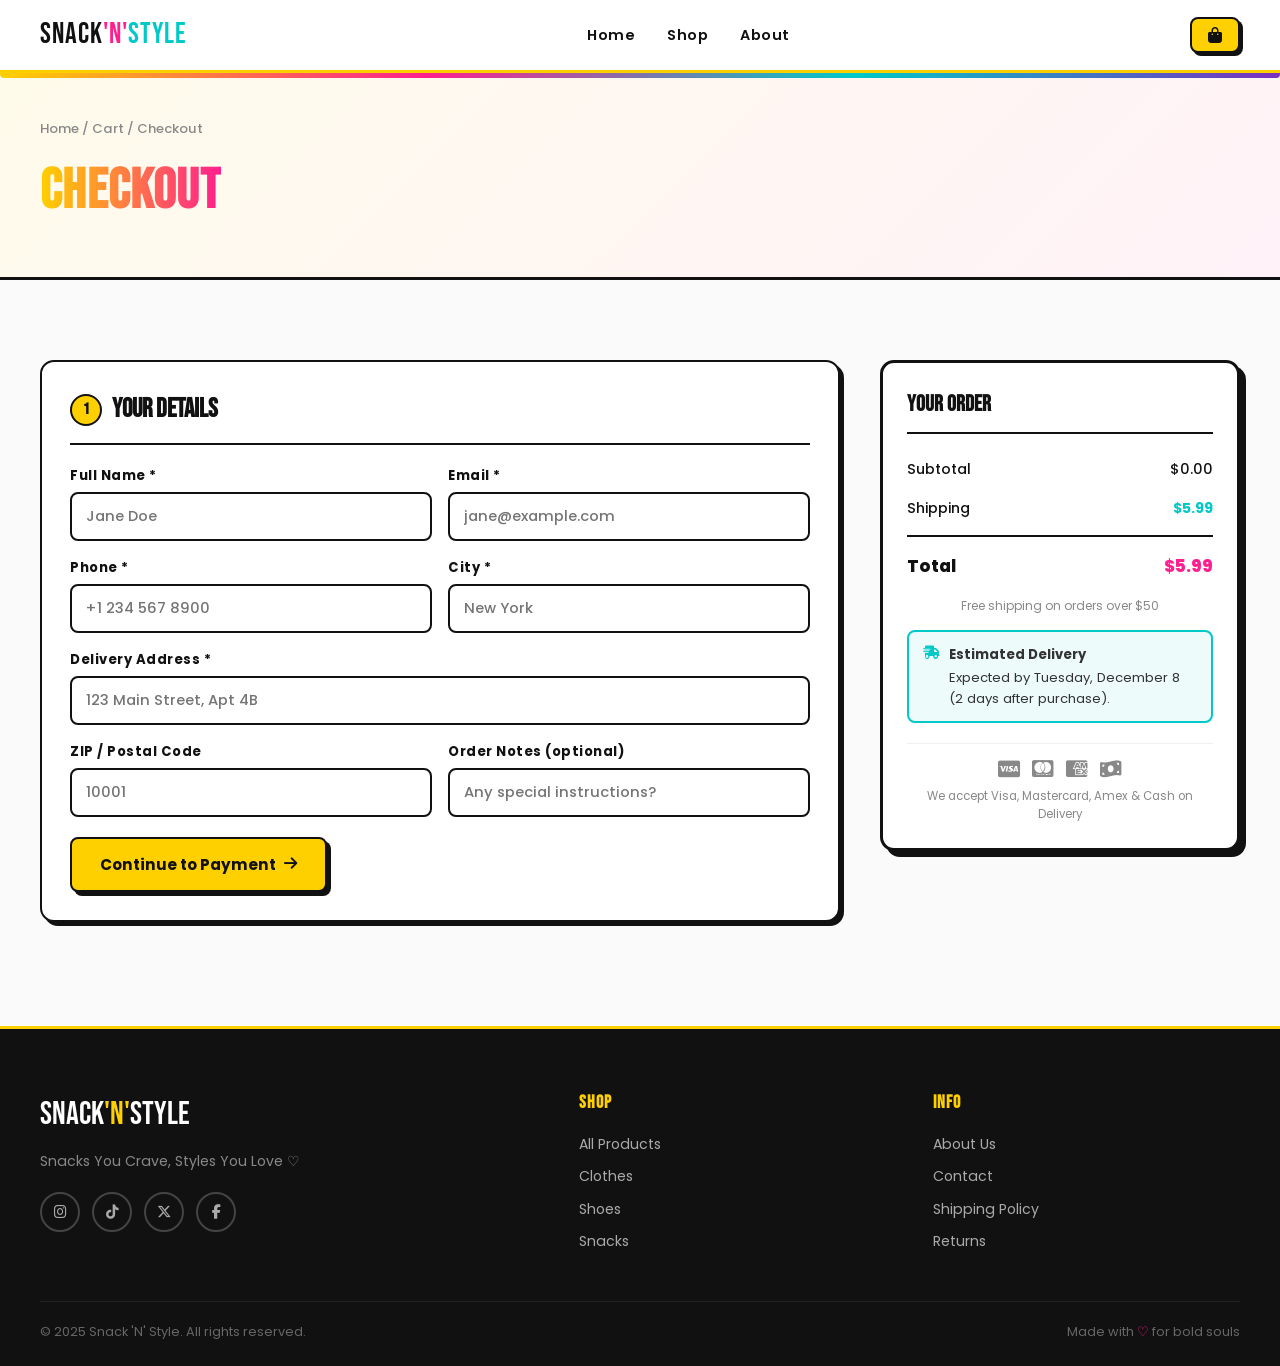
==== commit 57536dbd: "Add real product images, update products catalog, delivery notice, whatsapp number" ====
--- a/checkout.html
+++ b/checkout.html
@@ -282,6 +282,19 @@
           <p style="font-size:0.75rem; color:var(--gray-mid); margin-top:8px; text-align:center;">
             Free shipping on orders over $50
           </p>
+          <div id="delivery-notice" style="
+            display:flex; align-items:flex-start; gap:10px;
+            margin-top:14px; padding:12px 14px;
+            background:rgba(0,201,200,0.07);
+            border:2px solid var(--teal);
+            border-radius:var(--radius-sm);
+            font-size:0.82rem; color:#333;">
+            <i class="fas fa-truck-fast" style="color:var(--teal); margin-top:2px; flex-shrink:0;"></i>
+            <div>
+              <strong style="display:block; margin-bottom:2px;">Estimated Delivery</strong>
+              <span id="delivery-date-text">Order today — delivery within 2 days.</span>
+            </div>
+          </div>
           <div style="margin-top:20px; padding-top:16px; border-top:1px solid var(--gray);">
             <div style="display:flex; gap:12px; justify-content:center; font-size:1.2rem; color:var(--gray-mid);">
               <i class="fab fa-cc-visa"></i>
@@ -353,6 +366,16 @@
       if (val.length >= 3) val = val.substring(0, 2) + ' / ' + val.substring(2);
       input.value = val;
     }
+
+    // Set dynamic delivery date (purchase date + 2 days)
+    (function () {
+      const d = new Date();
+      d.setDate(d.getDate() + 2);
+      const opts = { weekday: 'long', month: 'long', day: 'numeric' };
+      const dateStr = d.toLocaleDateString('en-US', opts);
+      const el = document.getElementById('delivery-date-text');
+      if (el) el.textContent = 'Expected by ' + dateStr + ' (2 days after purchase).';
+    })();
 
     // Keep pay button total in sync
     document.addEventListener('DOMContentLoaded', () => {
